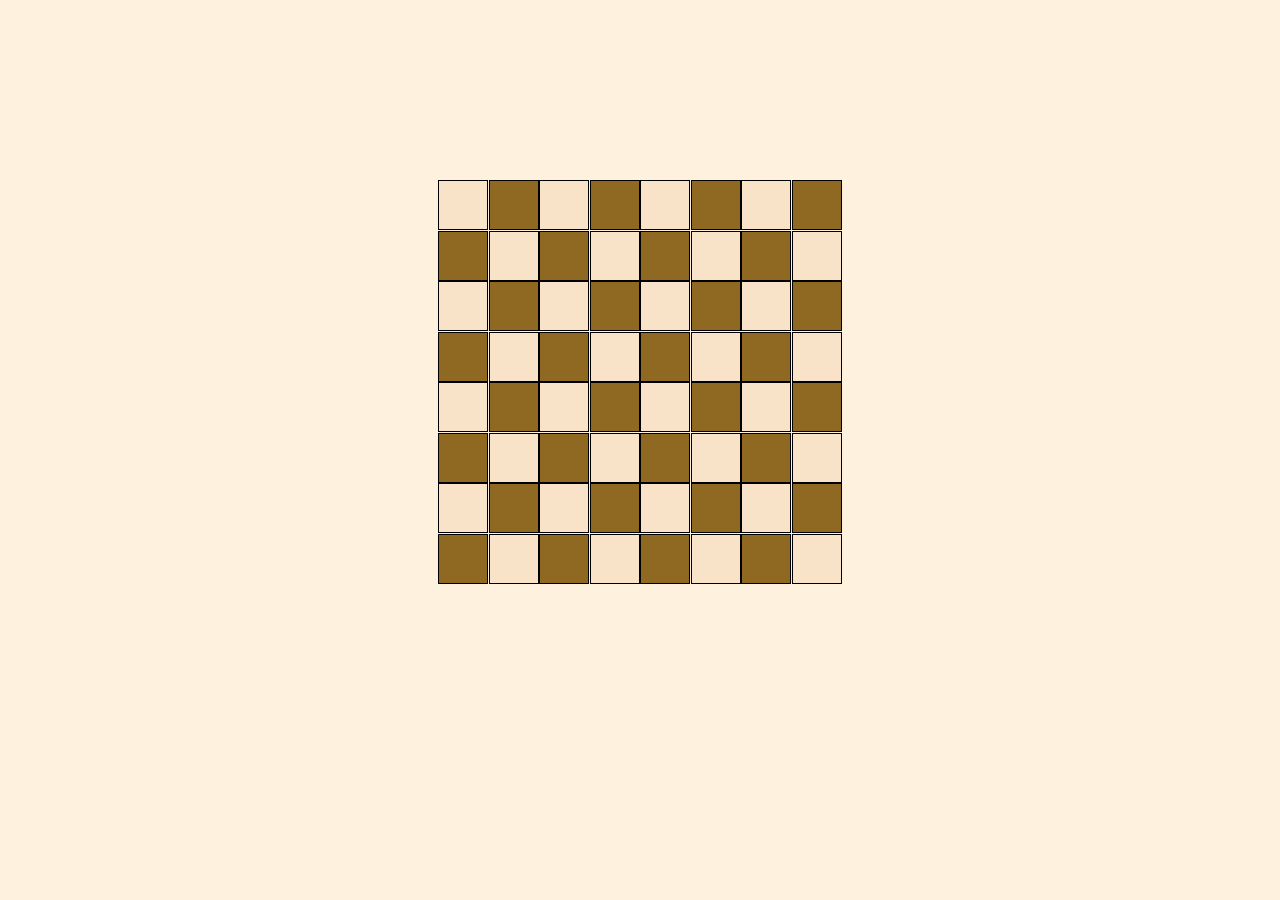
==== src/assets/pages/jogar.html @ d5a964f0 "Update jogar.html" ====
<!DOCTYPE html>
<html lang="pt-BR">

<head>
    <meta charset="UTF-8">
    <meta name="viewport" content="width=device-width, initial-scale=1.0">
    <title>Jogar</title>
    <link rel="stylesheet" href="/src/assets/css/style.css">
</head>

<body>
    <div class="tabuleiro"></div>
    <script src="/src/assets/js/scrypt.js"></script>
</body>

</html>
---- src/assets/css/style.css ----
* {
  padding: 0;
  margin: 0;
  box-sizing: border-box;
}

body {
  background-color: #fedca860;
}

.topo {
  display: flex;
  align-items: center;
  justify-content: center;
  padding: 40px;
  font-family: Arial, Helvetica, sans-serif;
  background-color: #684503;
  background: linear-gradient(1540deg, #876203, #f2cf75);
  color: #ffff;
  box-shadow: 0px 0px 5px;
}

.container {
  display: flex;
  align-items: center;
  justify-content: center;
  height: 80vh;
  
}

.quadro {
  background-color: #f5c05e9c;
  display: flex;
  flex-direction: column;
  gap: 20px;
  align-items: center;
  justify-content: center;
  height: 20vh;
  border: solid 1px;
  width: 200px;
  height: 250px;
  margin: 100px;
  border-radius: 20px;
  box-shadow: 0px 2px 5px;
  overflow: hidden;
}

.image {
  opacity: 0.4;
  background-repeat: no-repeat;
}

button {
  background-color: #936407;
  color: azure;
  border: solid 0px;
  border-radius: 9px;
  height: 30px;
  width: 150px;
}

.branco {
  border: solid 1px;
  background-color: rgb(248, 227, 201);
  width: 50px;
  height: 50px;
  gap: 10px

}

.preto {
  flex-direction: column;
  background-color: rgb(143, 104, 33);
  width: 50px;
  height: 50px;
  border: solid 1px;
  gap: 10px

}

.tabuleiro {
  align-items: center;
  justify-content: center;
  display: grid;
  margin: 20vh;
  gap: 0.5px;
  grid-template-columns: repeat(8, 50px);
  grid-template-rows: repeat(8, 50px);
}
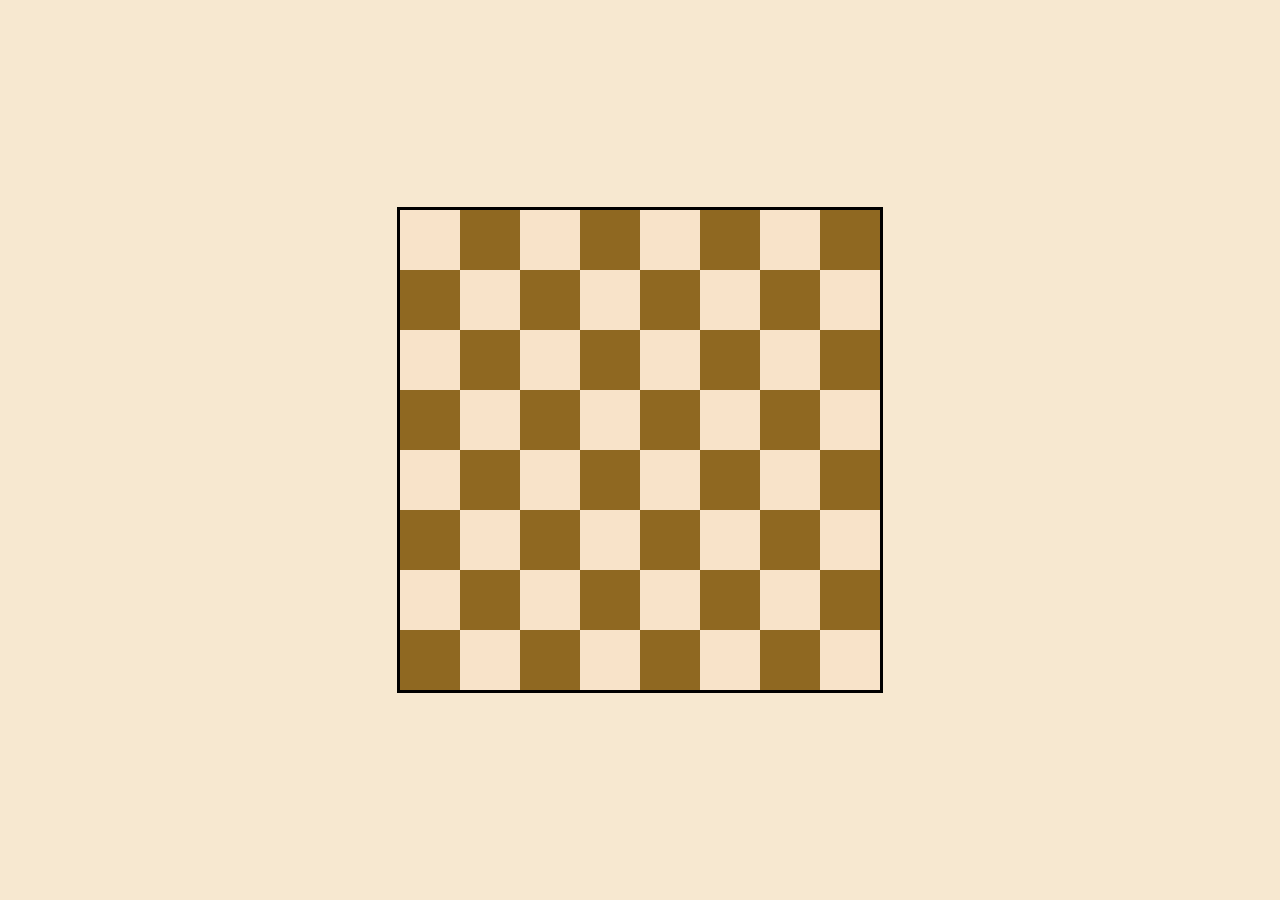
==== commit c8aead3d: "Update jogar.html" ====
--- a/src/assets/pages/jogar.html
+++ b/src/assets/pages/jogar.html
@@ -9,7 +9,11 @@
 </head>
 
 <body>
-    <div class="tabuleiro"></div>
+    <div class="borda">
+        <div class="tabuleiro"></div>
+    </div>
+
+
     <script src="/src/assets/js/scrypt.js"></script>
 </body>
 
--- a/src/assets/css/style.css
+++ b/src/assets/css/style.css
@@ -5,7 +5,7 @@
 }
 
 body {
-  background-color: #fedca860;
+  background-color: #ebc28460;
 }
 
 .topo {
@@ -24,25 +24,23 @@
   display: flex;
   align-items: center;
   justify-content: center;
-  height: 80vh;
-  
 }
 
 .quadro {
+  border: solid 1px;
   background-color: #f5c05e9c;
   display: flex;
   flex-direction: column;
   gap: 20px;
   align-items: center;
   justify-content: center;
-  height: 20vh;
-  border: solid 1px;
-  width: 200px;
-  height: 250px;
+  height: 330px;
+  width: 220px;
   margin: 100px;
   border-radius: 20px;
   box-shadow: 0px 2px 5px;
   overflow: hidden;
+
 }
 
 .image {
@@ -55,35 +53,48 @@
   color: azure;
   border: solid 0px;
   border-radius: 9px;
-  height: 30px;
+  height: 55px;
   width: 150px;
+  font-size: 17px;
+  transition: background-color 0.4s ease, transform 0.4s ease
+}
+
+button:hover {
+  background-color: #573b06;
+  cursor: pointer;
+  color: #fbdf99;
+  transition: all;
+  transform: scale(1.05);
 }
 
 .branco {
-  border: solid 1px;
   background-color: rgb(248, 227, 201);
-  width: 50px;
-  height: 50px;
-  gap: 10px
-
+  width: 60px;
+  height: 60px;
 }
 
 .preto {
-  flex-direction: column;
   background-color: rgb(143, 104, 33);
-  width: 50px;
-  height: 50px;
-  border: solid 1px;
-  gap: 10px
-
+  width: 60px;
+  height: 60px;
 }
 
 .tabuleiro {
-  align-items: center;
+  box-sizing: content-box;
+  height: 480px;
+  width: 480px;
+  display: grid;
+  grid-template-columns: repeat(8, 60px);
+  grid-template-rows: repeat(8, 60px);
+  border: solid;
+  
+}
+
+.borda {
+  display: flex;
+  align-items:center;
   justify-content: center;
-  display: grid;
-  margin: 20vh;
-  gap: 0.5px;
-  grid-template-columns: repeat(8, 50px);
-  grid-template-rows: repeat(8, 50px);
+  height: 100vh;
 }
+
+
